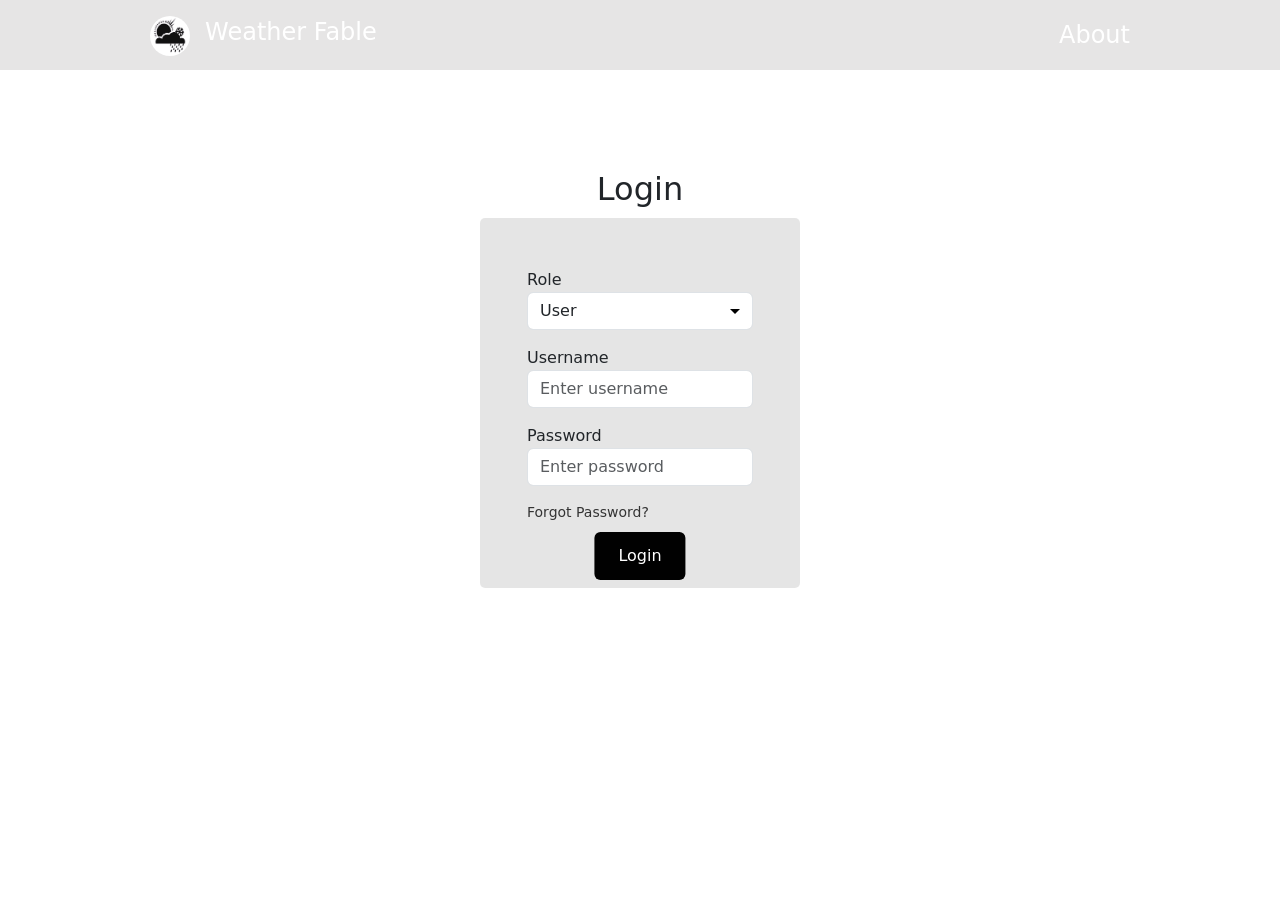
==== WeatherApp/target/classes/static/Frontend_Weather/comlogin.html @ 576d0326 "loginbackend" ====
<!DOCTYPE html>
<html lang="en">
<head>
    <meta charset="UTF-8">
    <meta name="viewport" content="width=device-width, initial-scale=1.0">
    <title>Weather Fable</title>
   
    <link href="https://cdn.jsdelivr.net/npm/bootstrap@5.1.3/dist/css/bootstrap.min.css" rel="stylesheet">
    <style>

/* @import url("https://fonts.googleapis.com/css2?family=Roboto:wght@400&display=swap"); */
        /* body {
            min-height: 100vh;
            background-image: url('https://cdn.pixabay.com/photo/2017/08/16/03/09/halo-2646333_1280.jpg');
            background-size: cover;
        }

        .container {
            display: flex;
            justify-content: center;
            align-items: center;
            height: 1%;
        }

        .form-group {
            margin-bottom: 1rem;
        }

        .title {
            margin-bottom: 2rem;
        }

        .navbar {
            background-color: #333;
            height: auto;
        }

        .navbar div{
            width: auto;
        }

        .navbar-brand, .navbar-text {
            color: #fff;
        } */


        body {
            min-height: 100vh;
            background-image: url('https://cdn.pixabay.com/photo/2017/08/16/03/09/halo-2646333_1280.jpg');
            background-size: cover;
        }

        .container {
            display: flex;
            justify-content: center;
            align-items: center;
            height: 370px;
            width: 25%;
            margin-top: 10px;
            border-radius: 5px;
            /* border: 2px solid white; */
            background-color: rgba(0, 0, 0, 0.1);
        }

        .form-group {
            margin-bottom: 1rem;
        }

        .title {
            margin-bottom: 2rem;
        }

        /* .navbar {
            background-color: rgba(10, 9, 9, 0.1);
            height: auto;
            border: 3x solid white;
            
        }

        .navbar div{
            width: auto;
            /* border: 3px solid black; 
            margin-left: 150px;
        }

        .navbar-brand, .navbar-text {
            color: #f5f0f0;
           
        }

        .navbar div a {
            text-decoration: none;
        }
        .navbar img {
            border-radius: 50%;
            width: 40px;
            height: 40px;
        } */
        .navbar{
            /* border: 3px solid black; */
            height: 70px;
            background-color: rgba(10, 9, 9, 0.1);
            
        }
        .logo{
            /* border: 3px solid black; */
            margin-left: 150px;
            text-decoration: none;
        }
        .logo a{
            text-decoration: none;
            color: #ffff;
            font-size: x-large;
         /* margin-bottom: -30px;
            /* padding-top: 20px; 
            border: 3px solid black;  */
        }

        .logo img {
            margin-right: 10px;
        }

        .services{
            /* border: 3px solid black; */
            margin-right: 150px;

        }

        .navbar img {
            border-radius: 50%;
            width: 40px;
            height: 40px;
        }
        .services a{
            text-decoration: none;
            color: #ffff;
            font-size: x-large;
        }
        /* .about, .navbar-text {
            color: #f5f0f0;
        }

        .navbar a {
            text-decoration: none;
            margin-right: 50px;
        } */

        .container button {
            position: absolute;
            /* bottom: 20px; or any desired distance from the bottom */
            left: 50%;
            transform: translateX(-50%);
            background-color: rgba(1, 1, 1, 1); /* original color */
            color: white;
            font-size: 16px;
            margin-top: 30px;
            padding: 12px 24px;
            border: none;
            cursor: pointer;
            transition: background-color 0.3s ease;
            /* margin-bottom: 200px; */
            /* margin-top: 100px; */
        }

        

       
        /* option {
    background-repeat: no-repeat;
    background-position: 2px center;
    padding-left: 22px;
}

option[value="user"] {
    background-image: url('path/to/user-icon.png');
} */
        .container button:hover {
            background-color: rgba(10, 9, 9, 0.1);
            
        }




        .dropdown select {
    appearance: none;
    -moz-appearance: none;
    -webkit-appearance: none;
    background-image: url('data:image/svg+xml;utf8,<svg fill="black" height="24" viewBox="0 0 24 24" width="24" xmlns="http://www.w3.org/2000/svg"><path d="M7 10l5 5 5-5z"/><path d="M0 0h24v24H0z" fill="none"/></svg>');
    background-repeat: no-repeat;
    background-position: right 5px top 50%;
    padding-right: 25px; /* Adjust the padding to ensure space for the arrow */
}

.dropdown select::-ms-expand {
    display: none;
}

.caret {
    position: absolute;
    top: 50%;
    right: 10px;
    transform: translateY(-50%);
    pointer-events: none;
}

/* forgot password style */
/* Login container styling */
.login-container {
    /* Your login container styles */
    /* ... */
}

/* Forgot password link styling */
.forgot-password {
     /* Center-align the text */
    margin-top: 10px; /* Adjust margin as needed */
    font-size: 14px; /* Font size for the text */
}

.forgot-password a {
    text-decoration: none; /* Remove underline from the link */
    color: #333; /* Default color */
    transition: color 0.3s ease; /* Smooth transition for color change */
}

/* Change color on hover */
.forgot-password a:hover {
    color: #f00; /* Color change on hover */
    cursor: pointer; /* Show pointer cursor on hover */
    border-bottom: 1px solid #f00;
}

.password-reset-popup {
    
    backdrop-filter: blur(8px); /* Adjust the blur effect */
    background-color: rgba(255, 255, 255, 0.5); /* Adjust the transparency */
    padding: 10px; /* Optional: Add padding for better aesthetics */
    border-radius: 5px; /* Optional: Add border-radius for rounded corners */
    display: none;
    position: fixed;
    top: 50%;
    left: 50%;
    transform: translate(-50%, -50%);
    width: 300px; /* Increase width as needed */
    max-width: 80%; /* Limit maximum width */
    background-color: #868383;
    padding: 30px; /* Increase padding for better appearance */
    border: 2px solid #ccc; /* Increase border width for better visibility */
    box-shadow: 0 0 20px rgba(0, 0, 0, 0.4);
    z-index: 999; /* Ensure it appears on top of other content */
    text-align: center; /* Center-align text within the pop-up */
}

.password-reset-content h2 {
    margin-bottom: 20px; /* Adjust spacing between heading and input */
    font-size: 24px; /* Increase font size for the heading */
}

.password-reset-content input[type="email"] {
    width: 100%;
    padding: 10px;
    margin-bottom: 20px; /* Adjust spacing between input and button */
    border: 1px solid #ccc;
    border-radius: 5px;
}

.password-reset-content button {
    padding: 10px 20px;
    background-color: #007bff;
    color: #fff;
    border: none;
    border-radius: 5px;
    cursor: pointer;
    transition: background-color 0.3s ease;
}

.password-reset-content button:hover {
    background-color: #0056b3;
}


        
    </style>
    <!-- <link href="https://cdn.jsdelivr.net/npm/bootstrap@5.3.2/dist/css/bootstrap.min.css" rel="stylesheet" integrity="sha384-T3c6CoIi6uLrA9TneNEoa7RxnatzjcDSCmG1MXxSR1GAsXEV/Dwwykc2MPK8M2HN" crossorigin="anonymous"> -->
</head>
<body>

    <div class="navbar">
<div class="logo">
    <img src="Logo.png" alt="Weather Fable Logo" width="40" height="40">
        
        <a href="Homepage.html" >Weather Fable</a>
</div>
<div class="services">
    <a href="about.html">About</a>
</div>
    </div>
<!--     
    <nav class="navbar">
        <div><img src="./images/Screenshot__35_-removebg-preview.png" alt="Weather Fable Logo" width="40" height="40">
        
        <a href="#" class="navbar-brand">Weather Fable</a></div>
        <a href="#" class="about">About</a>
    </nav> -->

    <!-- <div class="logo">
        <h1 class="title">Weather Fable</h1>
        <img src="./images/Screenshot (35).png" alt="Weather Fable Logo">
    </div> -->
    <h2 style="text-align: center; margin-top: 100px;">Login</h2>
    
    <div class="container">
        <!-- <h2 class="title">Login</h2> -->
        <form id="loginForm" autocomplete="off" method = "post">
            <div class="form-group">
                <label for="role">Role</label>&nbsp;
                <div class="dropdown">
                    <select class="form-control" id="role">
                        <option value="user">User</option>
                        <option value="admin">Admin</option>
                    </select>
                    <span class="caret"></span>
                </div>
            </div>
            <!-- <div class="form-group">
                <label for="role">Role</label>&nbsp;
                <select class="form-control" id="role">
                    <option value="user">User</option>
                    <option value="admin">Admin</option>
                </select>
            </div> -->
            <div class="form-group">
                <label for="username">Username</label>
                <input type="text" class="form-control" id="username" placeholder="Enter username" name="username" required>
            </div>
            <div class="form-group">
                <label for="password">Password</label>
                <input type="password" class="form-control" id="password" placeholder="Enter password" name="password" required>
            </div>
            
             <button type="button" class="btn btn-primary" onclick="login()">Login</button>
             
        <div class="form-group">
            <p class="forgot-password">
                <a href="#" id="forgotPasswordLink">Forgot Password?</a>
            </p>
        </div>

        </form>
    </div>

    <div class="password-reset-popup" id="passwordResetPopup">
        <div class="password-reset-content">
            <h2>Password Reset</h2>
            <input type="email" placeholder="Enter your email" id="resetEmail">
            <button onclick="submitEmail()">Submit</button>
            <button class="close-popup" onclick="closePasswordResetPopup()">Close</button>
        </div>
    </div>

    <!-- Bootstrap JavaScript Bundle -->
    <script src="https://cdn.jsdelivr.net/npm/bootstrap@5.1.3/dist/js/bootstrap.bundle.min.js"></script>
    <script>
        document.querySelector('form').addEventListener('submit', function(event) {
            event.preventDefault();
            var username = document.getElementById('username').value;
            var password = document.getElementById('password').value;
            var role = document.getElementById('role').value;
            // Redirect logic goes here
            if (role === 'user') {
                window.location.href = 'userdashboard/index.html';
            } else if (role === 'admin') {
                window.location.href = '/html/index.html';
            }
        });

    /*popup */
    // Function to open password reset pop-up
function openPasswordResetPopup() {
    document.getElementById("passwordResetPopup").style.display = "block";
}

// Function to close password reset pop-up
function closePasswordResetPopup() {
    document.getElementById("passwordResetPopup").style.display = "none";
}

// Function to submit email (You can implement your logic here)
function submitEmail() {
    let email = document.getElementById("resetEmail").value;
    // Your password reset logic using the email input
    // This is just an example, replace it with your actual logic
    alert("Password reset link sent to " + email);
    closePasswordResetPopup(); // Close the pop-up after submitting
}

// Event listener to open the pop-up on "Forgot Password?" click
document.getElementById("forgotPasswordLink").addEventListener("click", function(event) {
    event.preventDefault(); // Prevent the link from redirecting
    openPasswordResetPopup();

    var loginContainer = document.getElementById("loginContainer");
    oginContainer.style.display = "none";
});

//-=======================================
	function login() {
            const email = document.getElementById('username').value;
            const password = document.getElementById('password').value;
            
            const data = {
                username: username,
                password: password
            };
            
            fetch('/login', {
                method: 'POST',
                headers: {
                    'Content-Type': 'application/json'
                },
                body: JSON.stringify(data)
            })
            .then(response => response.json())
            .then(data => {
                // Handle response from backend (data contains login status)
                alert(data.message);
                if(data.status) {
                    // Redirect to dashboard or another page upon successful login
                    window.location.href = 'userdashboard/index.html';
                }
                
                else {
                    // Show an alert for invalid login
                    alert("Invalid credentials. Please try again.");
                }
            })
            .catch(error => console.error('Error:', error));
        }
        
        document.getElementById('loginForm').addEventListener('submit', function(event) {
            event.preventDefault(); // Prevent the default form submission
             // Manually trigger the login function
        });


    </script>
    <script src="https://cdn.jsdelivr.net/npm/bootstrap@5.3.2/dist/js/bootstrap.bundle.min.js" integrity="sha384-C6RzsynM9kWDrMNeT87bh95OGNyZPhcTNXj1NW7RuBCsyN/o0jlpcV8Qyq46cDfL" crossorigin="anonymous"></script>
</body>
</html>
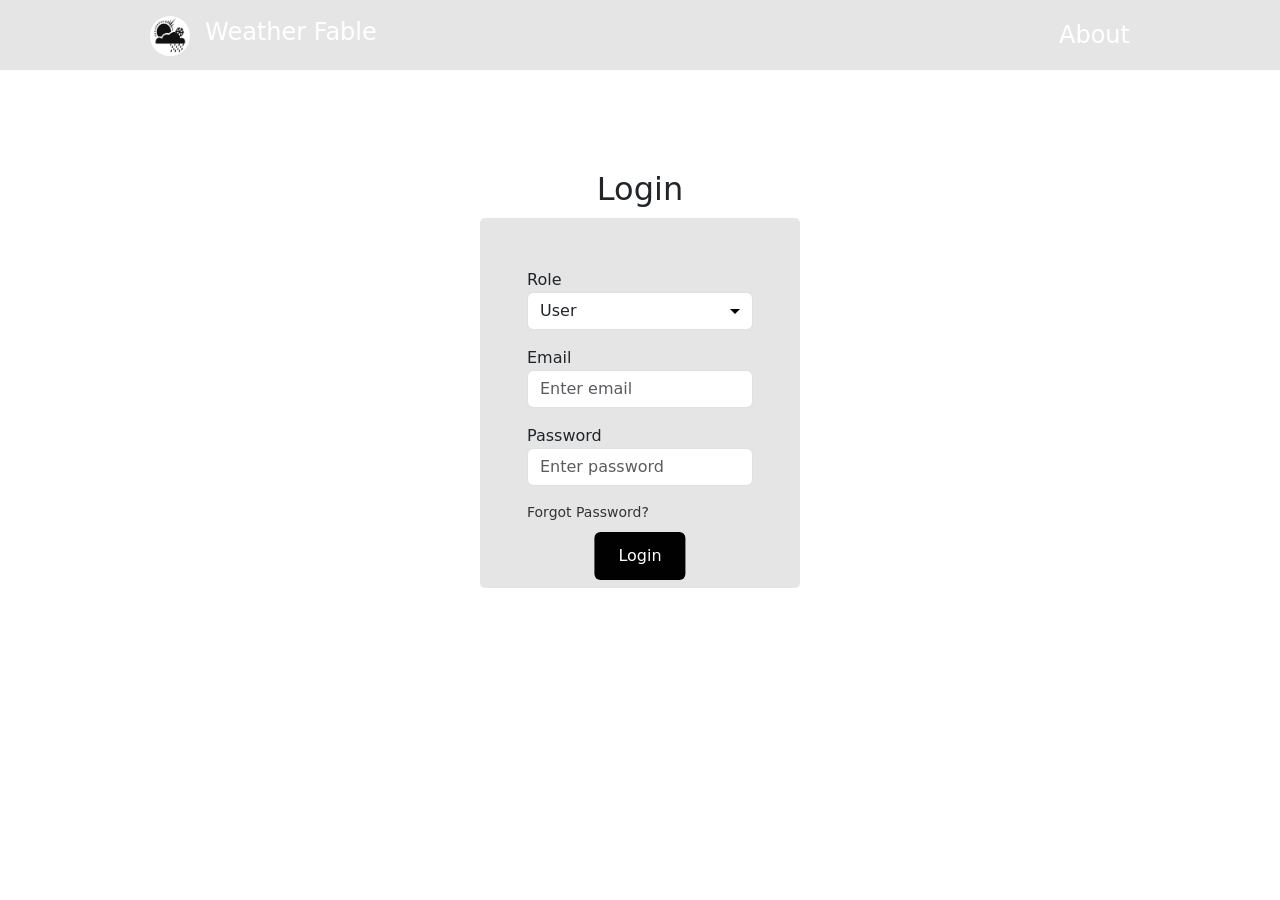
==== commit a2bf5c46: "authentication" ====
--- a/WeatherApp/target/classes/static/Frontend_Weather/comlogin.html
+++ b/WeatherApp/target/classes/static/Frontend_Weather/comlogin.html
@@ -331,8 +331,8 @@
                 </select>
             </div> -->
             <div class="form-group">
-                <label for="username">Username</label>
-                <input type="text" class="form-control" id="username" placeholder="Enter username" name="username" required>
+                <label for="email">Email</label>
+                <input type="text" class="form-control" id="email" placeholder="Enter email" name="email" required>
             </div>
             <div class="form-group">
                 <label for="password">Password</label>
@@ -406,15 +406,19 @@
 
 //-=======================================
 	function login() {
-            const email = document.getElementById('username').value;
+            const email = document.getElementById('email').value;
             const password = document.getElementById('password').value;
+            const role = document.getElementById('role').value; 
             
             const data = {
-                username: username,
-                password: password
+                email: email,
+                password: password,
+                role: role
             };
             
-            fetch('/login', {
+            const endpoint = role === 'admin' ? '/authenticate' : '/login';
+            
+            fetch(endpoint, {
                 method: 'POST',
                 headers: {
                     'Content-Type': 'application/json'
@@ -427,7 +431,9 @@
                 alert(data.message);
                 if(data.status) {
                     // Redirect to dashboard or another page upon successful login
-                    window.location.href = 'userdashboard/index.html';
+                    const dashboardURL = role === 'admin' ? '/html/index.html' : 'userdashboard/index.html';
+               		window.location.href = dashboardURL;
+                    
                 }
                 
                 else {
@@ -441,6 +447,7 @@
         document.getElementById('loginForm').addEventListener('submit', function(event) {
             event.preventDefault(); // Prevent the default form submission
              // Manually trigger the login function
+             login();
         });
 
 
